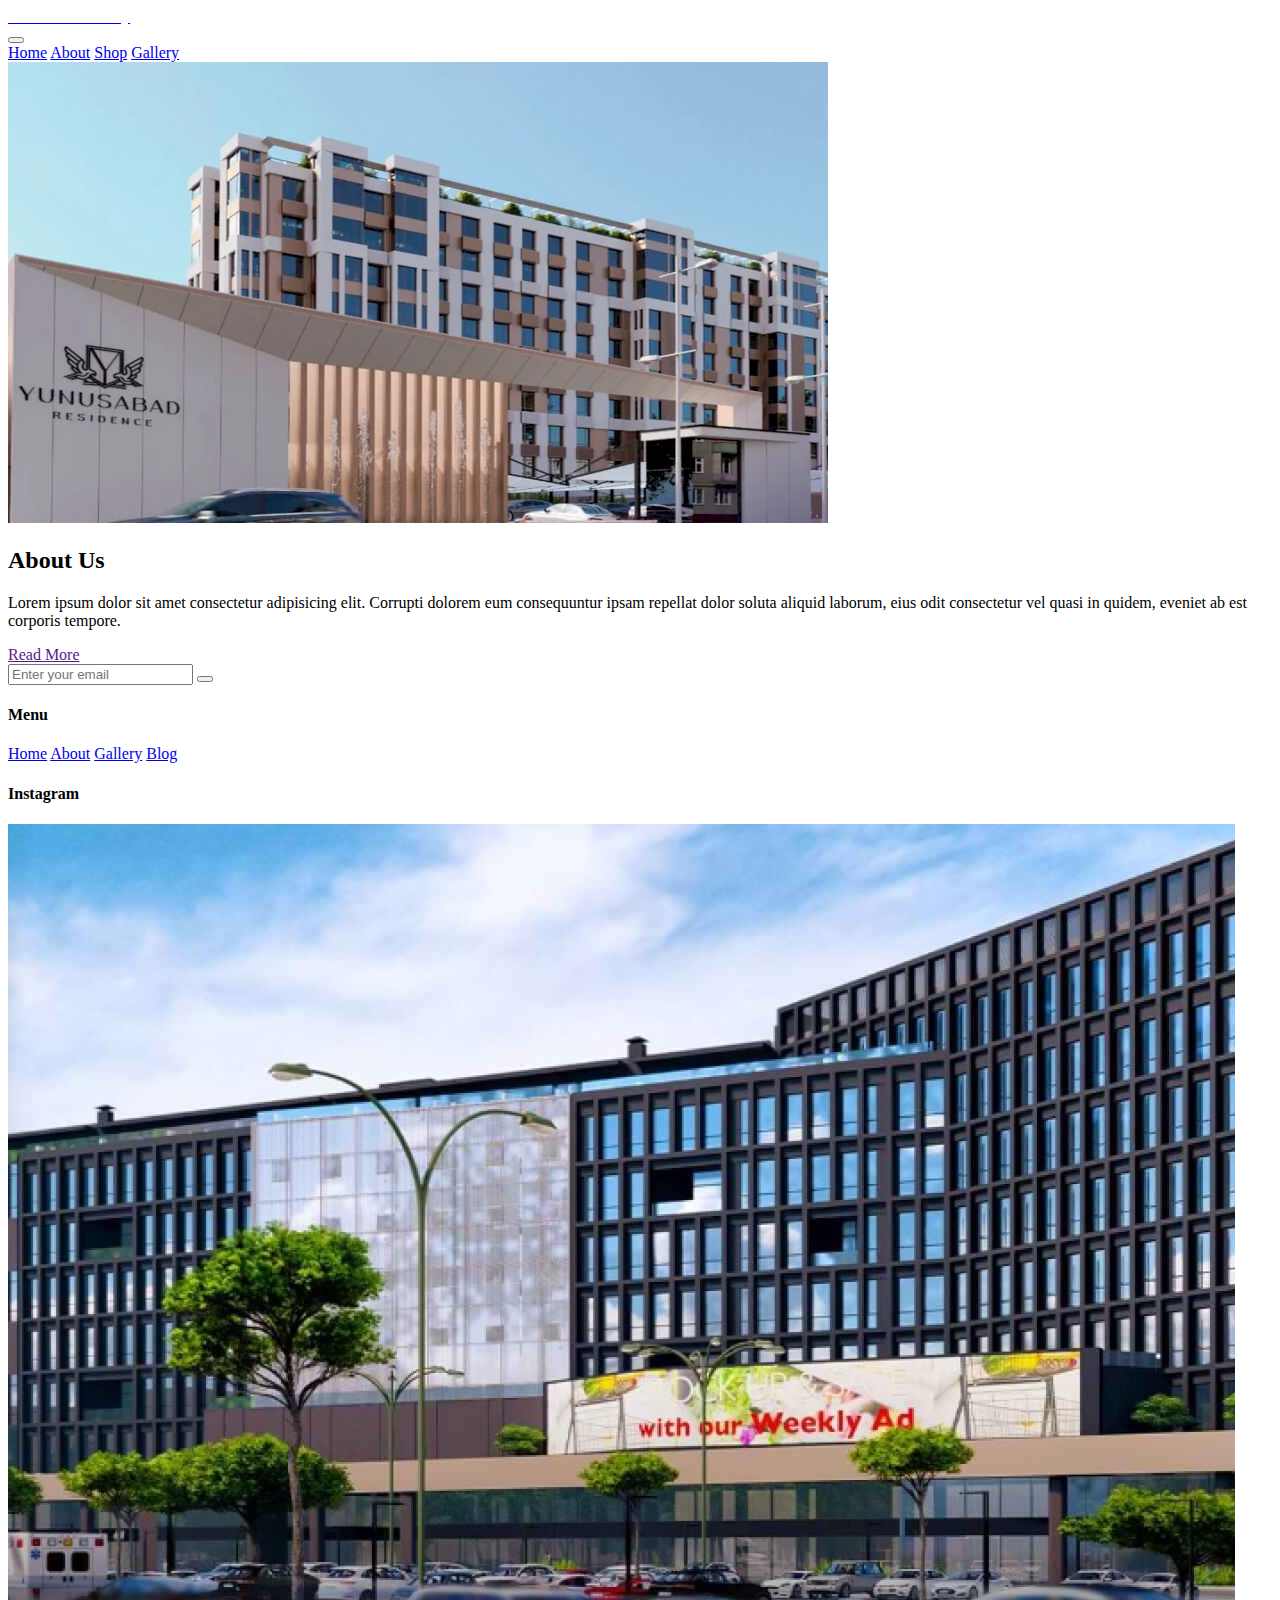
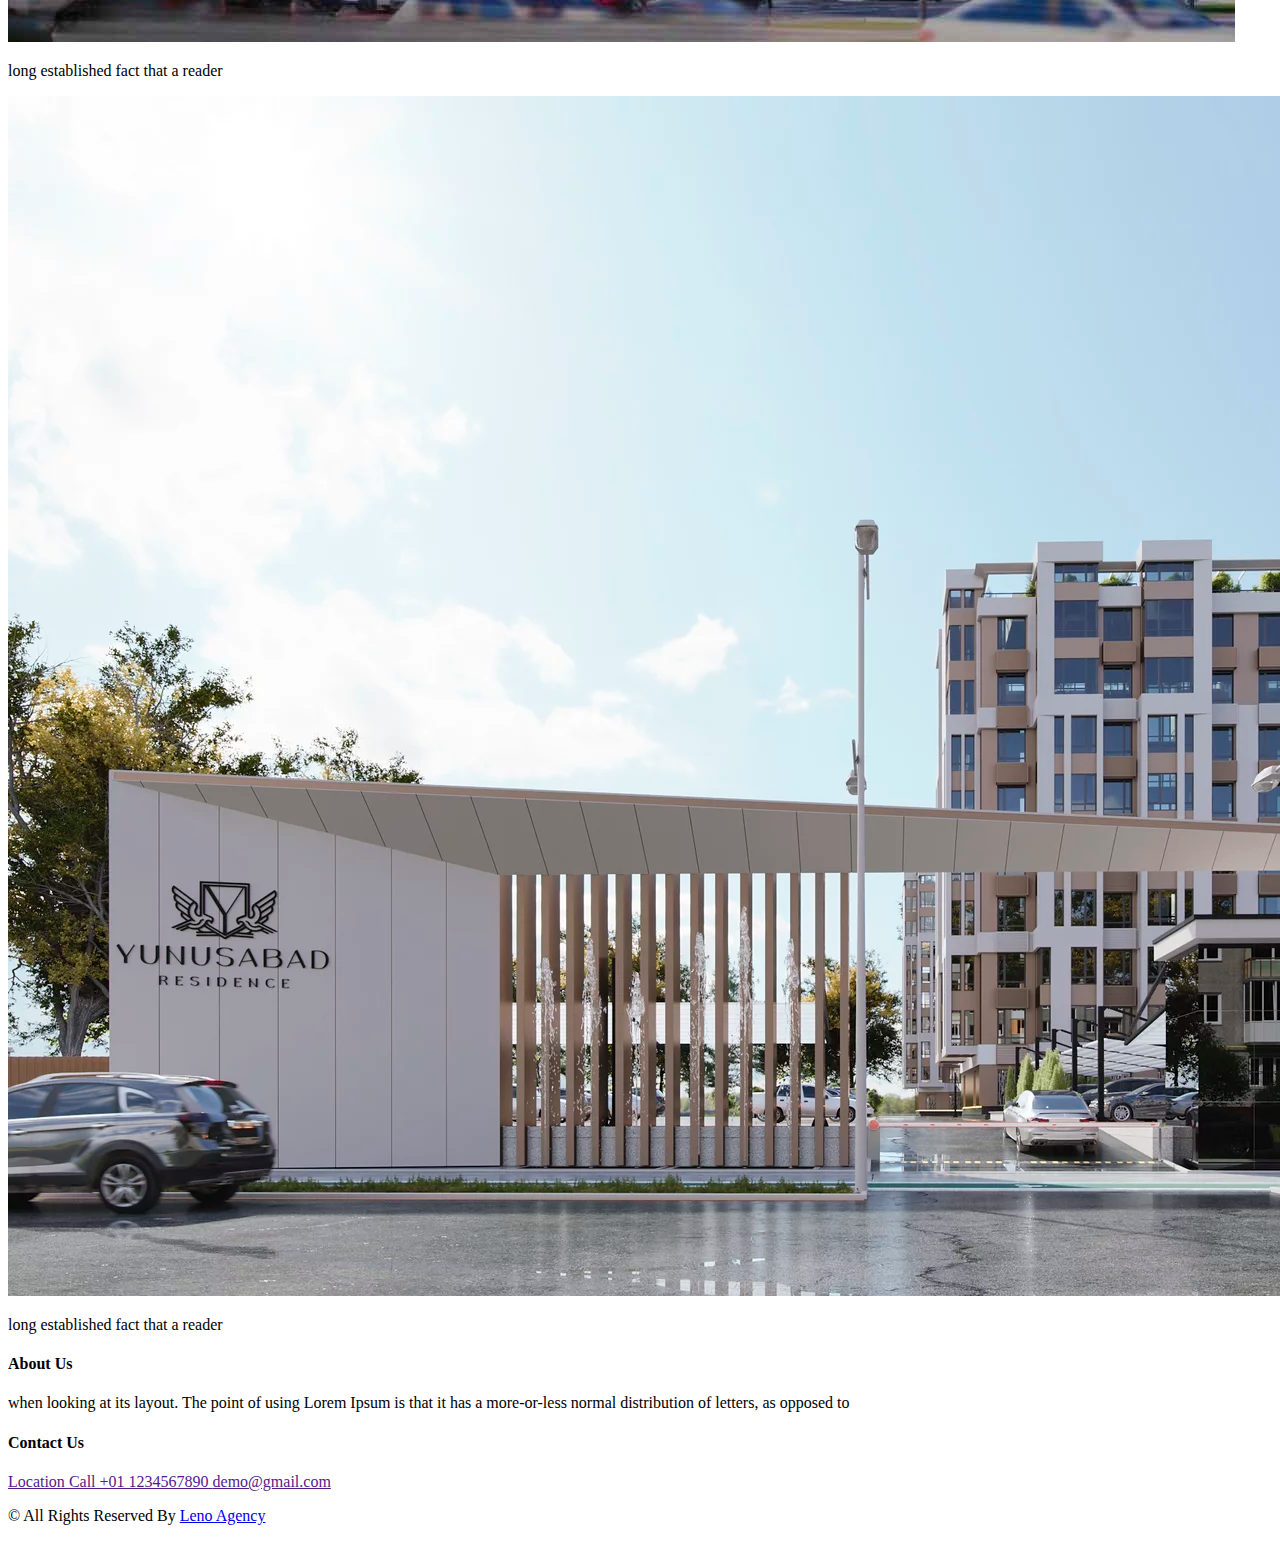
==== about.html @ 418635d1 "about.html derived from index.html and opened images folder for test of imgs" ====
<!DOCTYPE html>
<html>

<head>
  <!-- Basic -->
  <meta charset="utf-8" />
  <meta http-equiv="X-UA-Compatible" content="IE=edge" />
  <!-- Mobile Metas -->
  <meta name="viewport" content="width=device-width, initial-scale=1, shrink-to-fit=no" />
  <!-- Site Metas -->
  <link rel="icon" href="images/favicon.png" type="image/gif" />
  <meta name="keywords" content="" />
  <meta name="description" content="" />
  <meta name="author" content="" />

  <title>Yunusabad Gallery</title>

  <!-- bootstrap core css -->
  <link rel="stylesheet" type="text/css" href="css/bootstrap.css" />
  <!-- font awesome style -->
  <link href="css/font-awesome.min.css" rel="stylesheet" />
  <!-- Custom styles for this template -->
  <link href="css/style.css" rel="stylesheet" />
  <!-- responsive style -->
  <link href="css/responsive.css" rel="stylesheet" />

</head>

<body>

  <!-- header section strats -->
  <header class="header_section innerpage_header">
    <div class="container-fluid">
      <nav class="navbar navbar-expand-lg custom_nav-container">
        <a class="navbar-brand" href="index.html">
          <span style="color: #fff;">
            Yunusabad Gallery
          </span>
        </a>
        <div class="" id="">

          <div class="custom_menu-btn">
            <button onclick="openNav()">
              <span class="s-1"> </span>
              <span class="s-2"> </span>
              <span class="s-3"> </span>
            </button>
            <div id="myNav" class="overlay">
              <div class="overlay-content">
                <a href="index.html">Home</a>
                <a href="about.html">About</a>
                <a href="shop.html">Shop</a>
                <a href="gallery.html">Gallery</a>
              </div>
            </div>
          </div>

        </div>
      </nav>
    </div>
  </header>
  <!-- end header section -->

  <!-- about section -->

  <section class="about_section  layout_padding">
    <div class="container">
      <div class="row">
        <div class="col-md-6">
          <div class="img-box">
            <img src="images/gal2.webp" alt="">
          </div>
        </div>
        <div class="col-md-6">
          <div class="detail-box">
            <div class="heading_container">
              <h2>
                About Us
              </h2>
            </div>
            <p>
              Lorem ipsum dolor sit amet consectetur adipisicing elit. Corrupti dolorem eum consequuntur ipsam repellat dolor soluta aliquid laborum, eius odit consectetur vel quasi in quidem, eveniet ab est corporis tempore.
            </p>
            <a href="">
              Read More
            </a>
          </div>
        </div>
      </div>
    </div>
  </section>

  <!-- end about section -->

  <!-- info section -->
  <section class="info_section layout_padding2">
    <div class="container">
      <div class="row info_form_social_row">
        <div class="col-md-8 col-lg-9">
          <div class="info_form">
            <form action="">
              <input type="email" placeholder="Enter your email">
              <button>
                <i class="fa fa-arrow-right" aria-hidden="true"></i>
              </button>
            </form>
          </div>
        </div>
        <div class="col-md-4 col-lg-3">

          <div class="social_box">
            <a href="">
              <i class="fa fa-facebook" aria-hidden="true"></i>
            </a>
            <a href="">
              <i class="fa fa-telegram" aria-hidden="true"></i>
            </a>
            <a href="">
              <i class="fa fa-instagram" aria-hidden="true"></i>
            </a>
          </div>
        </div>
      </div>
      <div class="row info_main_row">
        <div class="col-md-6 col-lg-3">
          <div class="info_links">
            <h4>
              Menu
            </h4>
            <div class="info_links_menu">
              <a href="index.html">Home</a>
              <a href="about.html">About</a>
              <a href="gallery.html">Gallery</a>
              <a href="blog.html">Blog</a>
            </div>
          </div>
        </div>
        <div class="col-md-6 col-lg-3">
          <div class="info_insta">
            <h4>
              Instagram
            </h4>
            <div class="insta_box">
              <div class="img-box">
                <img src="images/gal1.jpg" alt="">
              </div>
              <p>
                long established fact that a reader
              </p>
            </div>
            <div class="insta_box">
              <div class="img-box">
                <img src="images/gal3.webp" alt="">
              </div>
              <p>
                long established fact that a reader
              </p>
            </div>
          </div>
        </div>
        <div class="col-md-6 col-lg-3">
          <div class="info_detail">
            <h4>
              About Us
            </h4>
            <p class="mb-0">
              when looking at its layout. The point of using Lorem Ipsum is that it has a more-or-less normal distribution of letters, as opposed to
            </p>
          </div>
        </div>
        <div class="col-md-6 col-lg-3">
          <h4>
            Contact Us
          </h4>
          <div class="info_contact">
            <a href="">
              <i class="fa fa-map-marker" aria-hidden="true"></i>
              <span>
                Location
              </span>
            </a>
            <a href="">
              <i class="fa fa-phone" aria-hidden="true"></i>
              <span>
                Call +01 1234567890
              </span>
            </a>
            <a href="">
              <i class="fa fa-envelope"></i>
              <span>
                demo@gmail.com
              </span>
            </a>
          </div>
        </div>
      </div>
    </div>
  </section>

  <!-- end info_section -->


  <!-- footer section -->
  <footer class="footer_section">
    <div class="container">
      <p>
        &copy; <span id="displayYear"></span> All Rights Reserved By
        <a href="https://leno-media.vercel.app/">Leno Agency</a>
      </p>
    </div>
  </footer>
  <!-- footer section -->


  <!-- jQery -->
  <script src="js/jquery-3.4.1.min.js"></script>
  <!-- bootstrap js -->
  <script src="js/bootstrap.js"></script>
  <!-- custom js -->
  <script src="js/custom.js"></script>

</body>

</html>
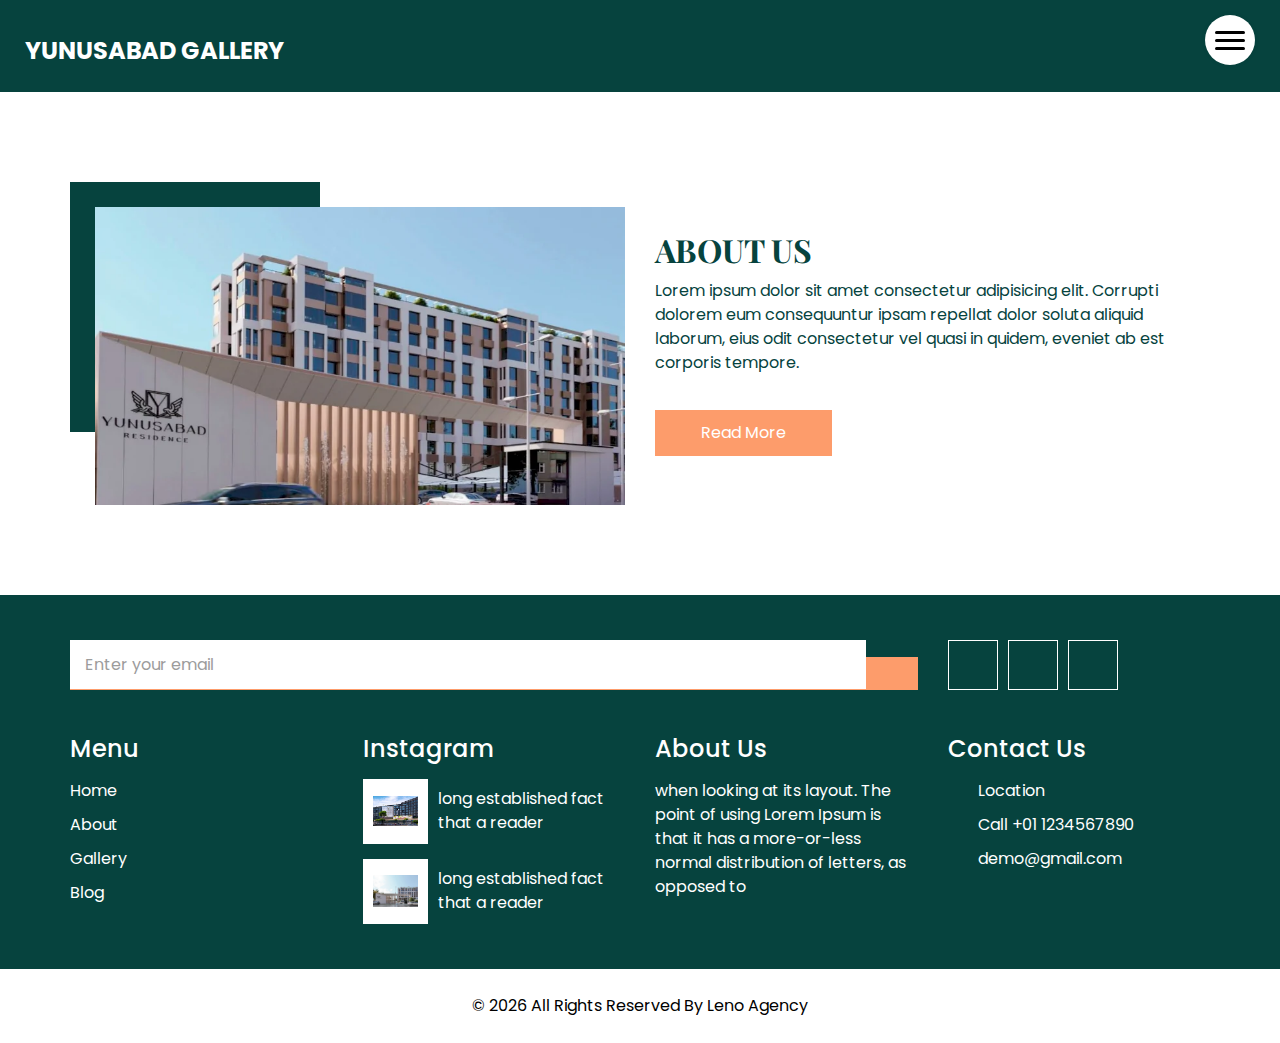
==== commit 6670f56b: "problem with link in about resolved" ====
--- a/about.html
+++ b/about.html
@@ -49,8 +49,8 @@
               <div class="overlay-content">
                 <a href="index.html">Home</a>
                 <a href="about.html">About</a>
-                <a href="shop.html">Shop</a>
                 <a href="gallery.html">Gallery</a>
+                <a href="blog.html">Blog</a>
               </div>
             </div>
           </div>
--- a/css/style.css
+++ b/css/style.css
@@ -0,0 +1,965 @@
+@import url("https://fonts.googleapis.com/css2?family=Playfair+Display:wght@400;500;600;700&family=Poppins:wght@400;500;600;700&display=swap");
+/* fonts import */
+@import url("../fonts/octin_sports_rg.ttf");
+body {
+  font-family: "Poppins", sans-serif;
+  color: #06433e;
+  background-color: #ffffff;
+  overflow-x: hidden;
+}
+
+.layout_padding {
+  padding: 90px 0;
+}
+
+.layout_padding2 {
+  padding: 45px 0;
+}
+
+.layout_padding2-top {
+  padding-top: 45px;
+}
+
+.layout_padding2-bottom {
+  padding-bottom: 45px;
+}
+
+.layout_padding-top {
+  padding-top: 90px;
+}
+
+.layout_padding-bottom {
+  padding-bottom: 90px;
+}
+
+.long_section {
+  margin-left: 45px;
+  margin-right: 45px;
+  padding-left: 15px;
+  padding-right: 15px;
+}
+
+.heading_container {
+  display: -webkit-box;
+  display: -ms-flexbox;
+  display: flex;
+  -webkit-box-orient: vertical;
+  -webkit-box-direction: normal;
+      -ms-flex-direction: column;
+          flex-direction: column;
+  -webkit-box-align: start;
+      -ms-flex-align: start;
+          align-items: flex-start;
+  font-family: 'Playfair Display', serif;
+}
+
+.heading_container h2 {
+  position: relative;
+  font-weight: bold;
+  text-transform: uppercase;
+  margin: 0;
+}
+
+.heading_container.heading_center {
+  -webkit-box-align: center;
+      -ms-flex-align: center;
+          align-items: center;
+  text-align: center;
+}
+
+h1,
+h2 {
+  font-family: 'Playfair Display', serif;
+}
+
+/*header section*/
+.header_section {
+  position: absolute;
+  top: 0;
+  width: 100%;
+  z-index: 9;
+}
+
+.header_section .container-fluid {
+  padding-right: 25px;
+  padding-left: 25px;
+}
+
+.header_section .nav_container {
+  margin: 0 auto;
+}
+
+.header_section.innerpage_header {
+  position: relative;
+  background: -webkit-gradient(linear, left top, right top, from(#06433e), to(#06433e));
+  background: linear-gradient(to right, #06433e, #06433e);
+  padding: 10px 0;
+}
+
+.custom_nav-container {
+  padding-left: 0;
+  padding-right: 0;
+}
+
+.custom_menu-btn {
+  position: fixed;
+  right: 25px;
+  top: 15px;
+  width: 50px;
+  height: 50px;
+}
+
+.custom_menu-btn::before {
+  content: "";
+  position: absolute;
+  top: 0;
+  right: 0;
+  width: 100%;
+  height: 100%;
+  background-color: white;
+  -webkit-box-shadow: 0 0 5px 0 rgba(0, 0, 0, 0.07);
+          box-shadow: 0 0 5px 0 rgba(0, 0, 0, 0.07);
+  z-index: 7;
+  border-radius: 100%;
+  -webkit-transition: all .3s;
+  transition: all .3s;
+}
+
+.custom_menu-btn.menu_btn-style::before {
+  width: 100vh;
+  height: 100vh;
+  background-color: #06433e;
+  -webkit-transform: scale(5);
+          transform: scale(5);
+  border-radius: 0;
+}
+
+.custom_menu-btn button {
+  width: 50px;
+  height: 50px;
+  outline: none;
+  border: none;
+  border-radius: 100%;
+  display: -webkit-box;
+  display: -ms-flexbox;
+  display: flex;
+  -webkit-box-orient: vertical;
+  -webkit-box-direction: normal;
+      -ms-flex-direction: column;
+          flex-direction: column;
+  -webkit-box-align: center;
+      -ms-flex-align: center;
+          align-items: center;
+  -webkit-box-pack: center;
+      -ms-flex-pack: center;
+          justify-content: center;
+  background-color: transparent;
+  position: relative;
+  z-index: 999;
+  margin: 0;
+}
+
+.custom_menu-btn button span {
+  display: block;
+  width: 30px;
+  height: 3px;
+  background-color: #000000;
+  margin: 2.5px 0;
+  -webkit-transition: all 0.3s;
+  transition: all 0.3s;
+  border-radius: 15px;
+}
+
+.custom_menu-btn .s-2 {
+  -webkit-transition: all 0.1s;
+  transition: all 0.1s;
+}
+
+.menu_btn-style button span {
+  background-color: #ffffff;
+}
+
+.menu_btn-style button .s-1 {
+  -webkit-transform: rotate(45deg) translate(6px, 6px);
+          transform: rotate(45deg) translate(6px, 6px);
+}
+
+.menu_btn-style button .s-2 {
+  -webkit-transform: translateX(100px);
+          transform: translateX(100px);
+}
+
+.menu_btn-style button .s-3 {
+  -webkit-transform: rotate(-45deg) translate(5px, -5px);
+          transform: rotate(-45deg) translate(5px, -5px);
+}
+
+.overlay {
+  height: 100%;
+  width: 0;
+  position: fixed;
+  top: 0;
+  left: 0;
+  overflow-x: hidden;
+  -webkit-transition: 0.5s;
+  transition: 0.5s;
+  z-index: 9;
+}
+
+.overlay .closebtn {
+    position: absolute;
+    top: 0;
+    right: 30px;
+    font-size: 60px;
+  }
+  
+  .overlay a {
+    padding: 0px;
+    text-decoration: none;
+    font-size: 22px;
+    color: #fff;
+    display: block;
+    -webkit-transition: 0.3s;
+    transition: 0.3s;
+    margin-bottom: 15px;
+    text-transform: uppercase;
+    font-weight: 600;
+    opacity: 0;
+  }
+  
+  .overlay a:hover {
+    color: #fd9c6b;
+  }
+  
+  .overlay-content {
+    position: relative;
+    top: 30%;
+    width: 100%;
+    text-align: center;
+    margin-top: 30px;
+    z-index: 99;
+  }
+  
+  .menu_width {
+    width: 100%;
+  }
+  
+  .menu_width.overlay a {
+    opacity: 1;
+  }
+  
+  a,
+  a:hover,
+  a:focus {
+    text-decoration: none;
+  }
+  
+  a:hover,
+  a:focus {
+    color: initial;
+  }
+  
+  .btn,
+  .btn:focus {
+    outline: none !important;
+    -webkit-box-shadow: none;
+            box-shadow: none;
+  }
+  
+  .navbar-brand {
+    margin-top: 10px;
+  }
+  
+  .navbar-brand span {
+    font-size: 24px;
+    font-weight: 700;
+    color: #000;
+    text-transform: uppercase;
+  }
+  
+  /*end header section*/
+  /* slider section */
+  .slider_section {
+    min-height: 100vh;
+    -webkit-box-flex: 1;
+        -ms-flex: 1;
+            flex: 1;
+    display: -webkit-box;
+    display: -ms-flexbox;
+    display: flex;
+    -webkit-box-align: center;
+        -ms-flex-align: center;
+            align-items: center;
+    position: relative;
+  }
+  
+  .slider_section .row {
+    -webkit-box-align: center;
+        -ms-flex-align: center;
+            align-items: center;
+  }
+  
+  .slider_section .detail-box {
+    position: relative;
+    z-index: 4;
+    color: #000;
+    padding: 75px 0;
+  }
+  
+  .slider_section .detail-box h1 {
+    font-weight: bold;
+    font-size: 3rem;
+  }
+  
+  .slider_section .detail-box p {
+    width: 75%;
+    margin-top: 15px;
+  }
+  
+  .slider_section .detail-box .slider-link {
+    display: inline-block;
+    padding: 10px 45px;
+    background-color: transparent;
+    color: #fd9c6b;
+    border-radius: 5px;
+    border: 1px solid #fd9c6b;
+    -webkit-transition: all .2s;
+    transition: all .2s;
+    margin-top: 35px;
+  }
+  
+  .slider_section .detail-box .slider-link:hover {
+    background-color: #fd9c6b;
+    color: #ffffff;
+  }
+  
+  .slider_section .slider_bg_box {
+    position: absolute;
+    top: 0;
+    left: 0;
+    width: 100%;
+    height: 100%;
+    z-index: 2;
+    overflow: hidden;
+  }
+  
+  .slider_section .slider_bg_box img {
+    width: 100%;
+    height: 100%;
+    -o-object-fit: cover;
+       object-fit: cover;
+    -o-object-position: top right;
+       object-position: top right;
+  }
+  
+  .shop_section .heading_container {
+    margin-bottom: 20px;
+  }
+  
+  .shop_section .box {
+    background-color: #eeeeee;
+    position: relative;
+    padding: 10px;
+    margin-top: 25px;
+  }
+  
+  .shop_section .box a {
+    color: #000000;
+  }
+  
+  .shop_section .box .img-box {
+    display: -webkit-box;
+    display: -ms-flexbox;
+    display: flex;
+    -webkit-box-pack: center;
+        -ms-flex-pack: center;
+            justify-content: center;
+    -webkit-box-align: center;
+        -ms-flex-align: center;
+            align-items: center;
+    padding: 15px 30px;
+    height: 245px;
+  }
+  
+  .shop_section .box .img-box img {
+    max-width: 100%;
+    max-height: 145px;
+  }
+  
+  .shop_section .box .detail-box {
+    display: -webkit-box;
+    display: -ms-flexbox;
+    display: flex;
+    -webkit-box-pack: justify;
+        -ms-flex-pack: justify;
+            justify-content: space-between;
+  }
+  
+  .shop_section .box .detail-box h6 span {
+    color: #fd9c6b;
+  }
+  
+  .shop_section .box .new {
+    width: 50px;
+    height: 50px;
+    position: absolute;
+    top: 10px;
+    left: 10px;
+    background-color: #ffffff;
+    display: -webkit-box;
+    display: -ms-flexbox;
+    display: flex;
+    -webkit-box-pack: center;
+        -ms-flex-pack: center;
+            justify-content: center;
+    -webkit-box-align: center;
+        -ms-flex-align: center;
+            align-items: center;
+    border-radius: 100%;
+    font-size: 15px;
+  }
+  
+  .shop_section .btn-box {
+    display: -webkit-box;
+    display: -ms-flexbox;
+    display: flex;
+    -webkit-box-pack: center;
+        -ms-flex-pack: center;
+            justify-content: center;
+    margin-top: 45px;
+  }
+  
+  .shop_section .btn-box a {
+    display: inline-block;
+    padding: 10px 40px;
+    background-color: #fd9c6b;
+    color: #ffffff;
+    border-radius: 5px;
+    border: 1px solid #fd9c6b;
+    -webkit-transition: all .2s;
+    transition: all .2s;
+  }
+  .shop_section .btn-box a:hover {
+    background-color: transparent;
+    color: #fd9c6b;
+  }
+  
+  .about_section .row {
+    -webkit-box-align: center;
+        -ms-flex-align: center;
+            align-items: center;
+  }
+  
+  .about_section .img-box {
+    position: relative;
+    padding: 25px 0 0 25px;
+  }
+  
+  .about_section .img-box img {
+    width: 100%;
+    position: relative;
+  }
+  
+  .about_section .img-box::before {
+    content: "";
+    position: absolute;
+    top: 0;
+    left: 0;
+    width: 250px;
+    height: 250px;
+    background-color: #06433e;
+  }
+  
+  .about_section .detail-box p {
+    margin-top: 10px;
+    margin-bottom: 35px;
+  }
+  
+  .about_section .detail-box a {
+    display: inline-block;
+    padding: 10px 45px;
+    background-color: #fd9c6b;
+    color: #ffffff;
+    border-radius: 0;
+    border: 1px solid #fd9c6b;
+    -webkit-transition: all .2s;
+    transition: all .2s;
+  }
+  
+  .about_section .detail-box a:hover {
+    background-color: transparent;
+    color: #fd9c6b;
+  }
+  
+  .offer_section .row > div {
+    display: -webkit-box;
+    display: -ms-flexbox;
+    display: flex;
+    -webkit-box-orient: vertical;
+    -webkit-box-direction: normal;
+        -ms-flex-direction: column;
+            flex-direction: column;
+    -webkit-box-pack: stretch;
+        -ms-flex-pack: stretch;
+            justify-content: stretch;
+  }
+  
+  .offer_section .box {
+    margin: 10px;
+    height: 100%;
+    position: relative;
+    min-height: 175px;
+  }
+  
+  .offer_section .box img {
+    width: 100%;
+    min-height: 100%;
+  }
+  
+  .offer_section .box .detail-box {
+    position: absolute;
+    top: 0;
+    left: 0;
+    width: 100%;
+    height: 100%;
+    display: -webkit-box;
+    display: -ms-flexbox;
+    display: flex;
+    -webkit-box-orient: vertical;
+    -webkit-box-direction: normal;
+        -ms-flex-direction: column;
+            flex-direction: column;
+    -webkit-box-align: start;
+        -ms-flex-align: start;
+            align-items: flex-start;
+    -webkit-box-pack: center;
+        -ms-flex-pack: center;
+            justify-content: center;
+    color: #ffffff;
+    padding: 25px;
+    background-color: rgba(0, 0, 0, 0.15);
+  }
+  
+  .offer_section .box .detail-box h2 {
+    font-weight: bold;
+  }
+  
+  .offer_section .box .detail-box a {
+    display: inline-block;
+    padding: 8px 40px;
+    background-color: transparent;
+    color: #fd9c6b;
+    border-radius: 0;
+    border: 1px solid #fd9c6b;
+    -webkit-transition: all .2s;
+    transition: all .2s;
+    margin-top: 10px;
+  }
+  
+  .offer_section .box .detail-box a:hover {
+    background-color: #fd9c6b;
+    color: #ffffff;
+  }
+  
+  .offer_section .box.offer-box1 {
+    min-height: 225px;
+  }
+  
+  .offer_section .box.offer-box1 .detail-box {
+    -webkit-box-pack: start;
+        -ms-flex-pack: start;
+            justify-content: flex-start;
+  }
+  
+  .offer_section .box.offer-box1 .detail-box h2 {
+    font-size: 3rem;
+  }
+  
+  .offer_section .box.offer-box2 .detail-box h2, .offer_section .box.offer-box3 .detail-box h2 {
+    font-size: 2rem;
+  }
+  
+  .offer_section .box.offer-box2 .detail-box {
+    -webkit-box-align: end;
+        -ms-flex-align: end;
+            align-items: flex-end;
+    -webkit-box-pack: end;
+        -ms-flex-pack: end;
+            justify-content: flex-end;
+  }
+  
+  .offer_section .box.offer-box3 .detail-box {
+    -webkit-box-align: start;
+        -ms-flex-align: start;
+            align-items: flex-start;
+    -webkit-box-pack: end;
+        -ms-flex-pack: end;
+            justify-content: flex-end;
+  }
+  
+  .blog_section .heading_container {
+    -webkit-box-align: center;
+        -ms-flex-align: center;
+            align-items: center;
+  }
+  
+  .blog_section .heading_container h2::before {
+    left: 50%;
+    -webkit-transform: translateX(-50%);
+            transform: translateX(-50%);
+  }
+  
+  .blog_section .box {
+    margin-top: 55px;
+    background-color: #f1f2f3;
+  }
+  
+  .blog_section .box .img-box {
+    position: relative;
+  }
+  
+  .blog_section .box .img-box .blog_date {
+    position: absolute;
+    left: 25px;
+    bottom: -15px;
+    padding: 10px 15px;
+    font-size: 18px;
+    background-color: #06433e;
+    margin: 0;
+    text-align: center;
+    border: 3px solid #ffffff;
+    color: #ffffff;
+  }
+  
+  .blog_section .box .img-box img {
+    width: 100%;
+  }
+  
+  .blog_section .box .detail-box {
+    margin-top: 10px;
+    padding: 25px;
+  }
+  
+  .blog_section .box .detail-box h5 {
+    font-weight: bold;
+  }
+  
+  .blog_section .box .detail-box p {
+    font-size: 15px;
+  }
+
+  .blog_section .box .detail-box a {
+    display: inline-block;
+    padding: 10px 30px;
+    background-color: transparent;
+    color: #06433e;
+    border-radius: 0;
+    border: 1px solid #06433e;
+    -webkit-transition: all .2s;
+    transition: all .2s;
+  }
+  
+  .blog_section .box .detail-box a:hover {
+    background-color: #06433e;
+    color: #ffffff;
+  }
+  
+  .client_section .heading_container {
+    -webkit-box-align: center;
+        -ms-flex-align: center;
+            align-items: center;
+  }
+  
+  .client_section .box {
+    display: -webkit-box;
+    display: -ms-flexbox;
+    display: flex;
+    -webkit-box-orient: vertical;
+    -webkit-box-direction: normal;
+        -ms-flex-direction: column;
+            flex-direction: column;
+    -webkit-box-align: center;
+        -ms-flex-align: center;
+            align-items: center;
+    text-align: center;
+    margin: 45px;
+    padding: 35px 25px;
+    border-radius: 15px;
+    background-color: #06433e;
+    color: #ffffff;
+  }
+  
+  .client_section .box .img-box {
+    margin-bottom: 15px;
+    min-width: 145px;
+    max-width: 145px;
+    overflow: hidden;
+  }
+  
+  .client_section .box .img-box img {
+    width: 100%;
+    border-radius: 100%;
+    border: 7px solid rgba(255, 255, 255, 0.45);
+  }
+  
+  .client_section .box .detail-box {
+    display: -webkit-box;
+    display: -ms-flexbox;
+    display: flex;
+    -webkit-box-orient: vertical;
+    -webkit-box-direction: normal;
+        -ms-flex-direction: column;
+            flex-direction: column;
+  }
+  
+  .client_section .box .detail-box .name img {
+    width: 25px;
+    margin-bottom: 5px;
+  }
+  
+  .client_section .box .detail-box .name h6 {
+    color: #fd9c6b;
+    font-size: 20px;
+  }
+  
+  .client_section .carousel_btn-container {
+    display: -webkit-box;
+    display: -ms-flexbox;
+    display: flex;
+    -webkit-box-pack: center;
+        -ms-flex-pack: center;
+            justify-content: center;
+  }
+  
+  .client_section .carousel-control-prev,
+  .client_section .carousel-control-next {
+    position: unset;
+    width: 45px;
+    height: 45px;
+    border: none;
+    opacity: 1;
+    background-repeat: no-repeat;
+    background-size: 12px;
+    background-position: center;
+    background-color: #fd9c6b;
+    background-position: center;
+    border-radius: 5px;
+    margin: 0 2.5px;
+  }
+  
+  .client_section .carousel-control-prev:hover,
+  .client_section .carousel-control-next:hover {
+    background-color: #06433e;
+  }
+  
+  .client_section .carousel-control-next {
+    left: initial;
+  }
+  
+  .info_section {
+    background-color: #06433e;
+    color: #ffffff;
+  }
+  
+  .info_section .info_form_social_row {
+    -webkit-box-align: center;
+        -ms-flex-align: center;
+            align-items: center;
+    margin-bottom: 45px;
+  }
+  
+  .info_section .info_form {
+    width: 100%;
+  }
+  
+  .info_section .info_form form {
+    display: -webkit-box;
+    display: -ms-flexbox;
+    display: flex;
+    -webkit-box-align: end;
+        -ms-flex-align: end;
+            align-items: flex-end;
+  }
+  
+  .info_section .info_form form input {
+    -webkit-box-flex: 1;
+        -ms-flex: 1;
+            flex: 1;
+    background-color: #ffffff;
+    height: 50px;
+    padding-left: 15px;
+    outline: none;
+    color: #ffffff;
+    border: none;
+    border-bottom: 1px solid #fd9c6b;
+  }
+  
+  .info_section .info_form form input::-webkit-input-placeholder {
+    color: #9c9c9c;
+  }
+  
+  .info_section .info_form form input:-ms-input-placeholder {
+    color: #9c9c9c;
+  }
+  
+  .info_section .info_form form input::-ms-input-placeholder {
+    color: #9c9c9c;
+  }
+  
+  .info_section .info_form form input::placeholder {
+    color: #9c9c9c;
+  }
+  
+  .info_section .info_form form button {
+    background-color: transparent;
+    color: #fd9c6b;
+    text-transform: uppercase;
+    font-size: 12px;
+    outline: none;
+    border: none;
+    display: inline-block;
+    padding: 15.5px 25px;
+    background-color: #fd9c6b;
+    color: #ffffff;
+    border-radius: 0;
+    border: 1px solid #fd9c6b;
+    -webkit-transition: all .2s;
+    transition: all .2s;
+  }
+  
+  .info_section .info_form form button:hover {
+    background-color: transparent;
+    color: #fd9c6b;
+  }
+  
+  .info_section .social_box {
+    width: 100%;
+    display: -webkit-box;
+    display: -ms-flexbox;
+    display: flex;
+  }
+
+  .info_section .social_box a {
+    display: -webkit-box;
+    display: -ms-flexbox;
+    display: flex;
+    -webkit-box-pack: center;
+        -ms-flex-pack: center;
+            justify-content: center;
+    -webkit-box-align: center;
+        -ms-flex-align: center;
+            align-items: center;
+    width: 50px;
+    height: 50px;
+    border: 1px solid #ffffff;
+    color: #ffffff;
+    margin-right: 10px;
+  }
+  
+  .info_section .social_box a:hover {
+    color: #fd9c6b;
+    border-color: #fd9c6b;
+  }
+  
+  .info_section h4 {
+    margin-bottom: 15px;
+  }
+  
+  .info_section .info_links .info_links_menu {
+    display: -webkit-box;
+    display: -ms-flexbox;
+    display: flex;
+    -webkit-box-orient: vertical;
+    -webkit-box-direction: normal;
+        -ms-flex-direction: column;
+            flex-direction: column;
+  }
+  
+  .info_section .info_links .info_links_menu a {
+    color: #ffffff;
+  }
+  
+  .info_section .info_links .info_links_menu a:not(:nth-last-child(1)) {
+    margin-bottom: 10px;
+  }
+  
+  .info_section .info_links .info_links_menu a:hover {
+    color: #fd9c6b;
+  }
+  
+  .info_section .info_insta .insta_box {
+    display: -webkit-box;
+    display: -ms-flexbox;
+    display: flex;
+    -webkit-box-align: center;
+        -ms-flex-align: center;
+            align-items: center;
+  }
+  
+  .info_section .info_insta .insta_box .img-box {
+    width: 65px;
+    min-width: 65px;
+    height: 65px;
+    padding: 10px;
+    display: -webkit-box;
+    display: -ms-flexbox;
+    display: flex;
+    -webkit-box-pack: center;
+        -ms-flex-pack: center;
+            justify-content: center;
+    -webkit-box-align: center;
+        -ms-flex-align: center;
+            align-items: center;
+    margin-right: 10px;
+    background-color: #ffffff;
+  }
+  
+  .info_section .info_insta .insta_box .img-box img {
+    max-width: 100%;
+    max-height: 100%;
+  }
+  
+  .info_section .info_insta .insta_box p {
+    margin: 0;
+  }
+  
+  .info_section .info_insta .insta_box:not(:nth-last-child(1)) {
+    margin-bottom: 15px;
+  }
+  
+  .info_section .info_contact a {
+    display: -webkit-box;
+    display: -ms-flexbox;
+    display: flex;
+    -webkit-box-align: center;
+        -ms-flex-align: center;
+            align-items: center;
+    color: #ffffff;
+    margin-bottom: 10px;
+  }
+  
+  .info_section .info_contact a i {
+    margin-right: 5px;
+    width: 25px;
+  }
+  
+  .info_section .info_contact a:hover:hover {
+    color: #fd9c6b;
+  }
+  
+  /* footer section*/
+  .footer_section {
+    position: relative;
+    text-align: center;
+  }
+  
+  .footer_section p {
+    color: #000000;
+    padding: 25px 0;
+    margin: 0;
+  }
+  
+  .footer_section p a {
+    color: inherit;
+  }
+  /*# sourceMappingURL=style.css.map */ --- a/css/responsive.css
+++ b/css/responsive.css
@@ -0,0 +1,113 @@
+@media (max-width: 992px) {
+
+  .slider_section {
+    min-height: auto;
+  }
+
+  .slider_section .detail-box {
+    padding: 90px 0 75px 0;
+  }
+
+  .info_main_row>div:nth-child(1) {
+    margin-bottom: 25px;
+  }
+
+  .info_main_row>div:nth-child(2) {
+    margin-bottom: 25px;
+  }
+}
+
+@media (max-width: 768px) {
+  .slider_section .detail-box h1 {
+    font-size: 2.5rem;
+  }
+
+  .slider_section .slider_bg_box img {
+    object-position: 20% center;
+  }
+
+  .about_section .img-box {
+    margin-bottom: 45px;
+
+  }
+
+  .contact_section .form_container {
+    margin-bottom: 45px;
+  }
+
+  .client_section .box {
+    flex-direction: column;
+    text-align: center;
+    margin: 45px 15px;
+  }
+
+  .client_section .box .detail-box {
+    align-items: center;
+  }
+
+  .client_section .box .img-box {
+    margin-right: 0;
+    margin-bottom: 25px;
+  }
+
+  .info_main_row>div {
+    display: flex;
+    flex-direction: column;
+    align-items: center;
+    text-align: center;
+
+  }
+
+  .info_main_row>div:not(:nth-last-child(1)) {
+    margin-bottom: 25px;
+  }
+
+  .info_section .social_box {
+    justify-content: center;
+    margin-top: 25px;
+  }
+
+  .info_section .info_contact {
+    display: flex;
+    flex-direction: column;
+    align-items: center;
+  }
+
+}
+
+@media (max-width: 576px) {
+  .info_section .info_insta .insta_box {
+    flex-direction: column;
+  }
+
+  .info_section .info_insta .insta_box .img-box {
+    margin-right: 0;
+    margin-bottom: 10px;
+  }
+
+}
+
+@media (max-width: 480px) {
+  .about_section .img-box::before {
+    width: 150px;
+    height: 150px;
+  }
+
+  .slider_section .slider_bg_box img {
+    object-position: 40% center;
+  }
+}
+
+@media (max-width: 420px) {}
+
+@media (max-width: 376px) {
+  .slider_section .detail-box h1 {
+    font-size: 2rem;
+  }
+}
+
+@media (min-width: 1200px) {
+  .container {
+    max-width: 1170px;
+  }
+}
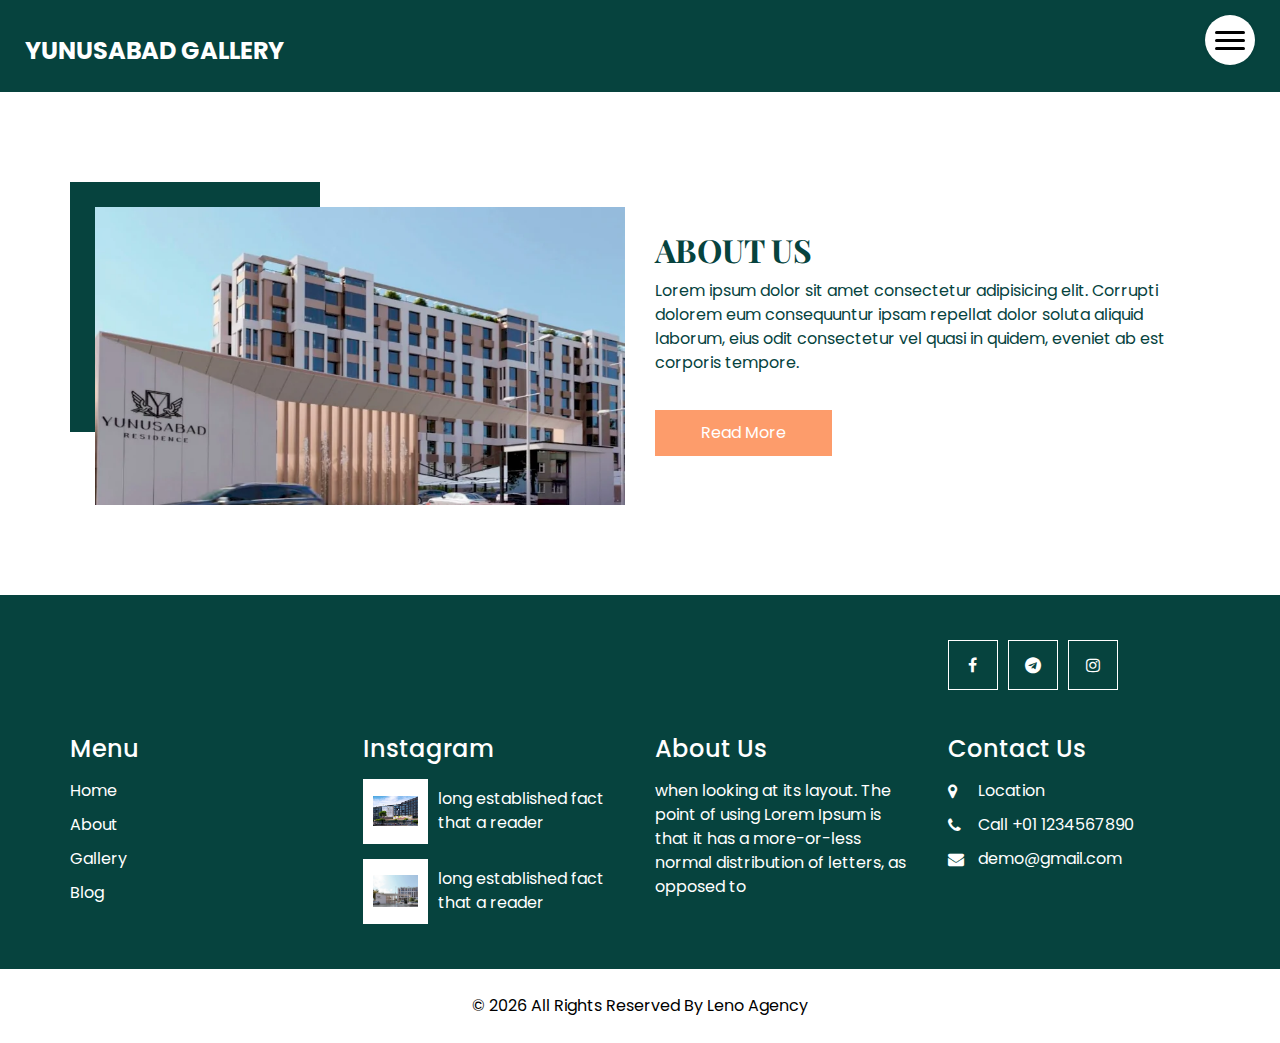
==== commit 3261badc: "test before final" ====
--- a/about.html
+++ b/about.html
@@ -98,12 +98,12 @@
       <div class="row info_form_social_row">
         <div class="col-md-8 col-lg-9">
           <div class="info_form">
-            <form action="">
+            <!-- <form action="">
               <input type="email" placeholder="Enter your email">
               <button>
                 <i class="fa fa-arrow-right" aria-hidden="true"></i>
               </button>
-            </form>
+            </form> -->
           </div>
         </div>
         <div class="col-md-4 col-lg-3">
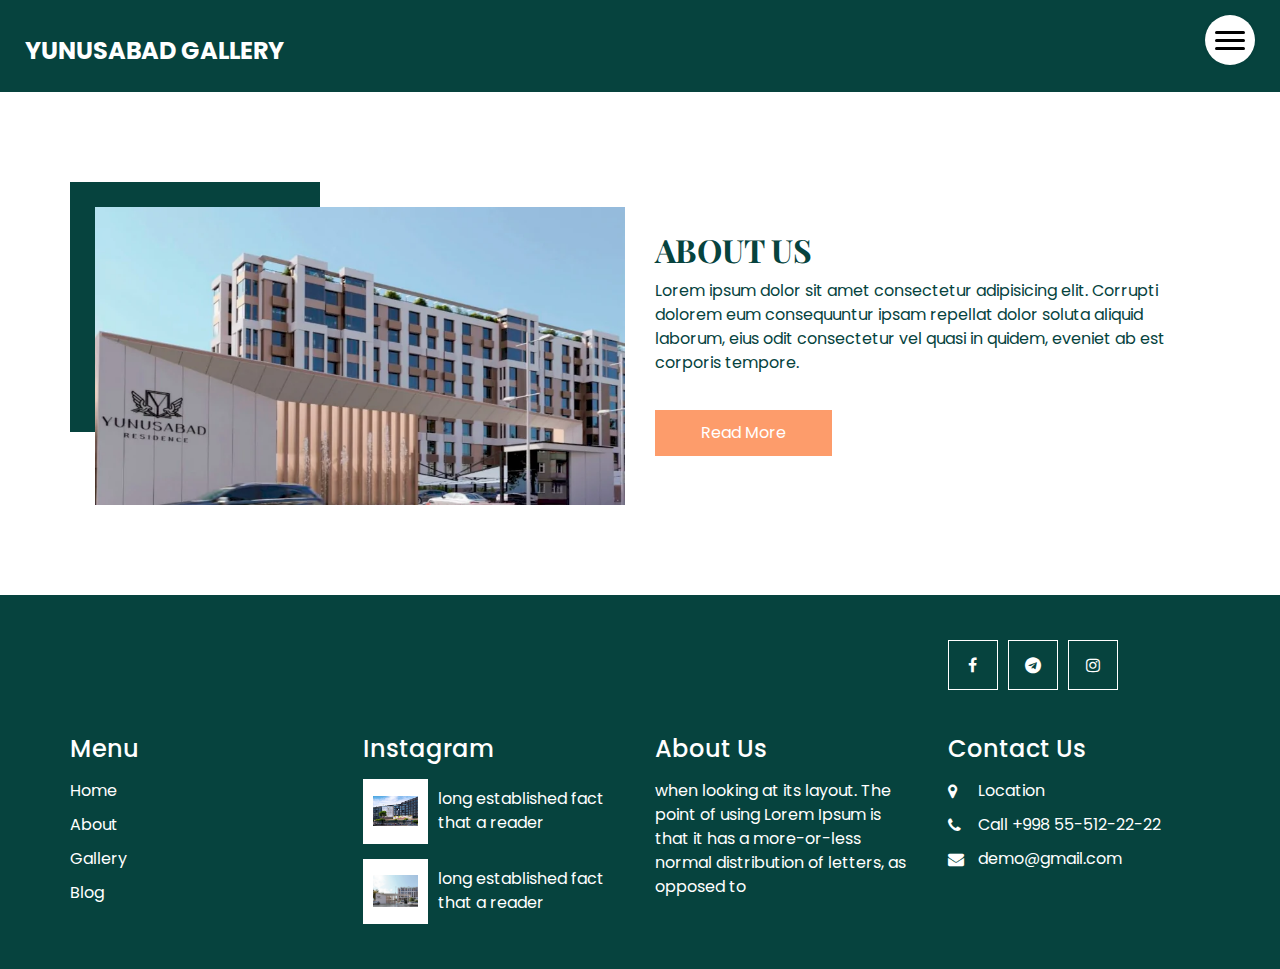
==== commit b2467d31: "links added" ====
--- a/about.html
+++ b/about.html
@@ -109,13 +109,13 @@
         <div class="col-md-4 col-lg-3">
 
           <div class="social_box">
-            <a href="">
+            <a href="https://www.facebook.com/profile.php?id=61558249931368">
               <i class="fa fa-facebook" aria-hidden="true"></i>
             </a>
-            <a href="">
+            <a href="https://t.me/yunusabadgallery">
               <i class="fa fa-telegram" aria-hidden="true"></i>
             </a>
-            <a href="">
+            <a href="https://www.instagram.com/yunusabad_gallery/">
               <i class="fa fa-instagram" aria-hidden="true"></i>
             </a>
           </div>
@@ -173,7 +173,7 @@
             Contact Us
           </h4>
           <div class="info_contact">
-            <a href="">
+            <a href="https://yandex.uz/maps/org/39578624082/?ll=69.275284%2C41.370748&z=17">
               <i class="fa fa-map-marker" aria-hidden="true"></i>
               <span>
                 Location
@@ -182,7 +182,7 @@
             <a href="">
               <i class="fa fa-phone" aria-hidden="true"></i>
               <span>
-                Call +01 1234567890
+                Call  +998 55-512-22-22
               </span>
             </a>
             <a href="">
@@ -200,21 +200,10 @@
   <!-- end info_section -->
 
 
-  <!-- footer section -->
-  <footer class="footer_section">
-    <div class="container">
-      <p>
-        &copy; <span id="displayYear"></span> All Rights Reserved By
-        <a href="https://leno-media.vercel.app/">Leno Agency</a>
-      </p>
-    </div>
-  </footer>
-  <!-- footer section -->
-
-
-  <!-- jQery -->
-  <script src="js/jquery-3.4.1.min.js"></script>
-  <!-- bootstrap js -->
+  
+
+
+  
   <script src="js/bootstrap.js"></script>
   <!-- custom js -->
   <script src="js/custom.js"></script>
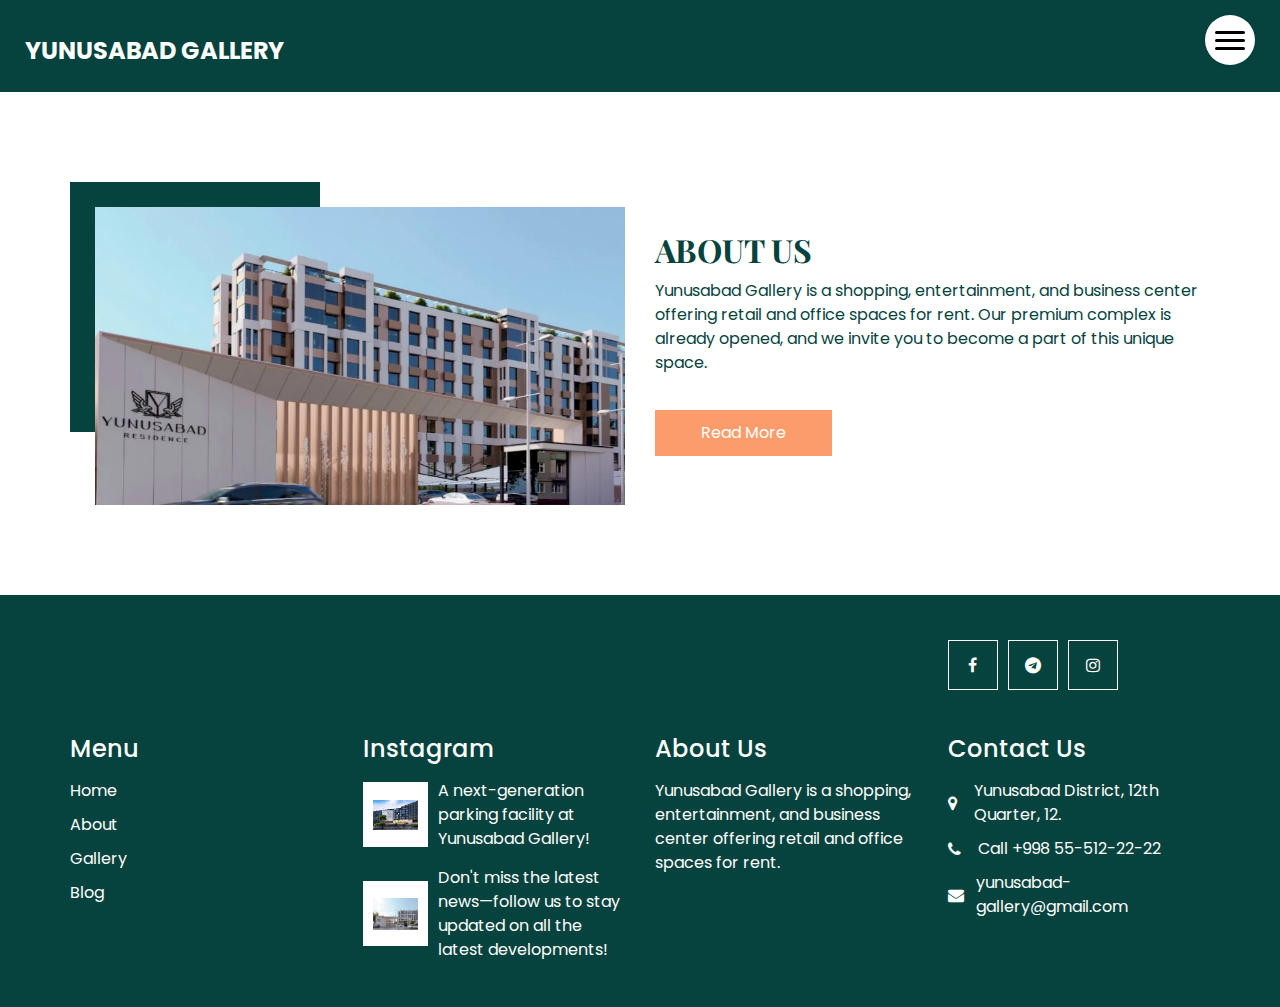
==== commit 0e8781e5: "last-commit" ====
--- a/about.html
+++ b/about.html
@@ -79,7 +79,7 @@
               </h2>
             </div>
             <p>
-              Lorem ipsum dolor sit amet consectetur adipisicing elit. Corrupti dolorem eum consequuntur ipsam repellat dolor soluta aliquid laborum, eius odit consectetur vel quasi in quidem, eveniet ab est corporis tempore.
+              Yunusabad Gallery is a shopping, entertainment, and business center offering retail and office spaces for rent. Our premium complex is already opened, and we invite you to become a part of this unique space.
             </p>
             <a href="">
               Read More
@@ -145,7 +145,7 @@
                 <img src="images/gal1.jpg" alt="">
               </div>
               <p>
-                long established fact that a reader
+                A next-generation parking facility at Yunusabad Gallery! 
               </p>
             </div>
             <div class="insta_box">
@@ -153,7 +153,7 @@
                 <img src="images/gal3.webp" alt="">
               </div>
               <p>
-                long established fact that a reader
+                Don't miss the latest news—follow us to stay updated on all the latest developments!
               </p>
             </div>
           </div>
@@ -164,7 +164,7 @@
               About Us
             </h4>
             <p class="mb-0">
-              when looking at its layout. The point of using Lorem Ipsum is that it has a more-or-less normal distribution of letters, as opposed to
+              Yunusabad Gallery is a shopping, entertainment, and business center offering retail and office spaces for rent.
             </p>
           </div>
         </div>
@@ -176,7 +176,7 @@
             <a href="https://yandex.uz/maps/org/39578624082/?ll=69.275284%2C41.370748&z=17">
               <i class="fa fa-map-marker" aria-hidden="true"></i>
               <span>
-                Location
+                Yunusabad District, 12th Quarter, 12.
               </span>
             </a>
             <a href="">
@@ -188,7 +188,7 @@
             <a href="">
               <i class="fa fa-envelope"></i>
               <span>
-                demo@gmail.com
+                yunusabad-gallery@gmail.com
               </span>
             </a>
           </div>
